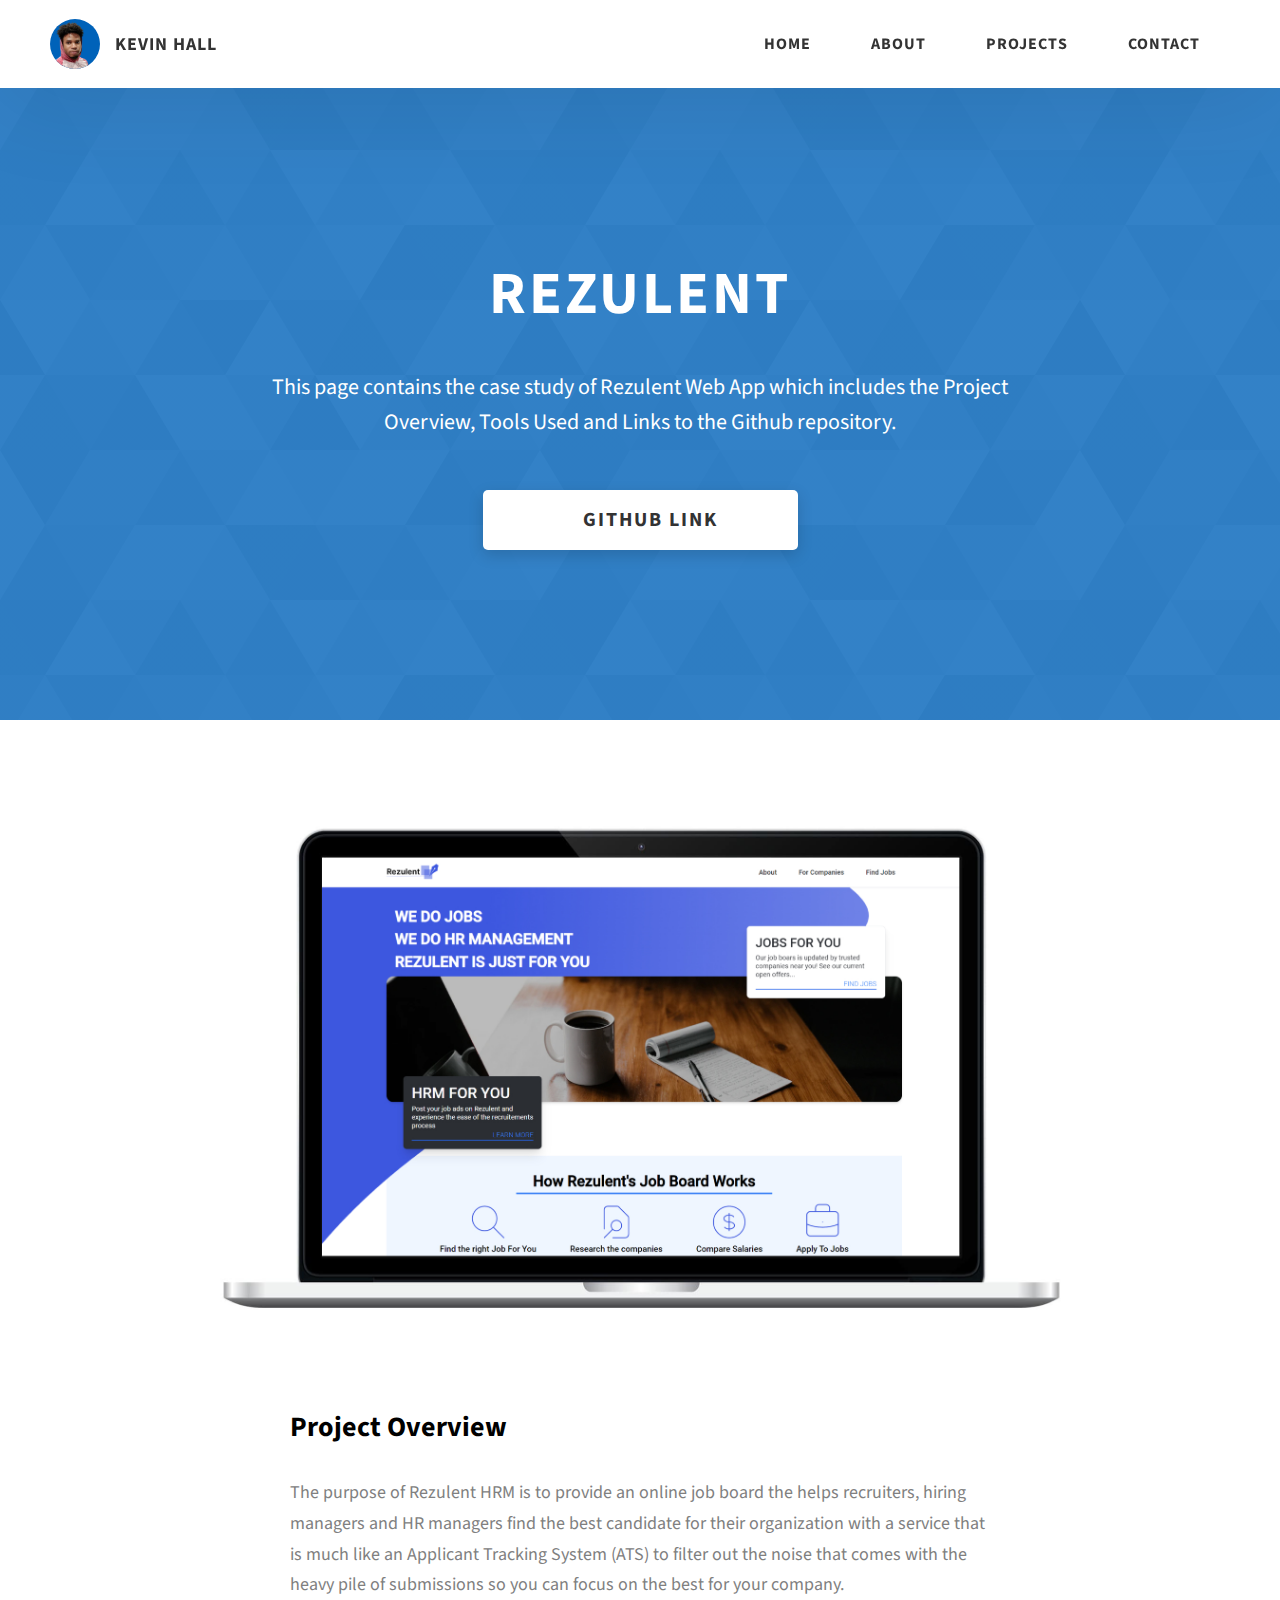
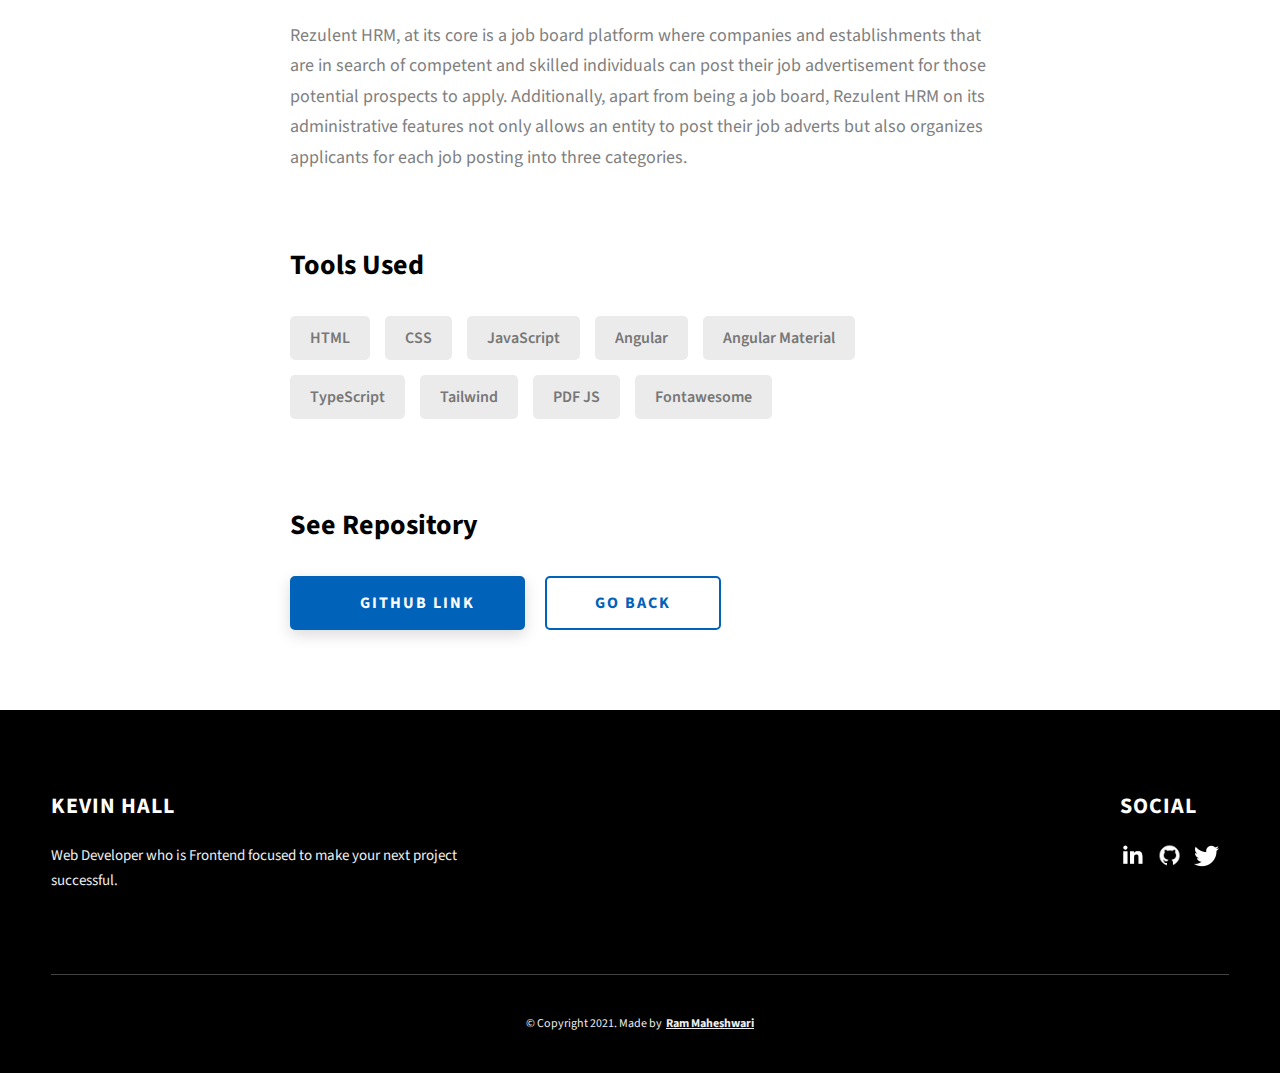
==== project-1.html @ 79844c3b "first commit" ====
<!DOCTYPE html>
<html lang="en">
  <head>
    <meta charset="UTF-8" />
    <meta name="viewport" content="width=device-width, initial-scale=1.0" />
    <meta http-equiv="X-UA-Compatible" content="ie=edge" />
    <title>Case Study of Rezulent</title>
    <meta name="description" content="Case study page of Project" />

    <link rel="stylesheet" href="css/style.css" />
    <link rel="icon" type="image/x-icon" href="/assets/png/Kevin_w_gb.png">
    <link rel="stylesheet" href="https://cdnjs.cloudflare.com/ajax/libs/font-awesome/6.2.0/css/all.min.css" integrity="sha512-xh6O/CkQoPOWDdYTDqeRdPCVd1SpvCA9XXcUnZS2FmJNp1coAFzvtCN9BmamE+4aHK8yyUHUSCcJHgXloTyT2A==" crossorigin="anonymous" referrerpolicy="no-referrer" />
    <link rel="preconnect" href="https://fonts.googleapis.com" />
    <link rel="preconnect" href="https://fonts.gstatic.com" crossorigin />
    <link
      href="https://fonts.googleapis.com/css2?family=Source+Sans+Pro:wght@400;600;700;900&display=swap"
      rel="stylesheet"
    />
  </head>
  <body>
    <header class="header">
      <div class="header__content">
        <div class="header__logo-container">
          <div class="header__logo-img-cont">
            <img
              src="./assets/png/Kevin_Hall.png"
              alt="Ram Maheshwari Logo Image"
              class="header__logo-img"
            />
          </div>
          <span class="header__logo-sub">Kevin Hall</span>
        </div>
        <div class="header__main">
          <ul class="header__links">
            <li class="header__link-wrapper">
              <a href="./index.html" class="header__link"> Home </a>
            </li>
            <li class="header__link-wrapper">
              <a href="./index.html#about" class="header__link">About </a>
            </li>
            <li class="header__link-wrapper">
              <a href="./index.html#projects" class="header__link">
                Projects
              </a>
            </li>
            <li class="header__link-wrapper">
              <a href="./index.html#contact" class="header__link"> Contact </a>
            </li>
          </ul>
          <div class="header__main-ham-menu-cont">
            <img
              src="./assets/svg/ham-menu.svg"
              alt="hamburger menu"
              class="header__main-ham-menu"
            />
            <img
              src="./assets/svg/ham-menu-close.svg"
              alt="hamburger menu close"
              class="header__main-ham-menu-close d-none"
            />
          </div>
        </div>
      </div>
      <div class="header__sm-menu">
        <div class="header__sm-menu-content">
          <ul class="header__sm-menu-links">
            <li class="header__sm-menu-link">
              <a href="./index.html"> Home </a>
            </li>

            <li class="header__sm-menu-link">
              <a href="./index.html#about"> About </a>
            </li>

            <li class="header__sm-menu-link">
              <a href="./index.html#projects"> Projects </a>
            </li>

            <li class="header__sm-menu-link">
              <a href="./index.html#contact"> Contact </a>
            </li>
          </ul>
        </div>
      </div>
    </header>
    <section class="project-cs-hero">
      <div class="project-cs-hero__content">
        <h1 class="heading-primary">Rezulent</h1>
        <div class="project-cs-hero__info">
          <p class="text-primary">
            This page contains the case study of Rezulent Web App which includes the Project Overview, 
            Tools Used and Links to the Github repository.
        </div>
        <div class="project-cs-hero__cta">
          <a href="#" class="btn btn--bg flex" target="_blank" style="margin: auto;">
            <i class="fa-brands fa-github"></i>
            <p>
              Github Link
            </p>
          </a>
        </div>
      </div>
    </section>
    <section class="project-details">
      <div class="main-container">
        <div class="project-details__content">
          <div class="project-details__showcase-img-cont">
            <img
              src="./assets/jpeg/Rezulent.jpg"
              alt="Project Image"
              class="project-details__showcase-img"
            />
          </div>
          <div class="project-details__content-main">
            <div class="project-details__desc">
              <h3 class="project-details__content-title">Project Overview</h3>
              <p class="project-details__desc-para">
                The purpose of Rezulent HRM is to provide an online job board the
                helps recruiters, hiring managers and HR managers find the best 
                candidate for their organization with a service that is much like
                an Applicant Tracking System (ATS) to filter out the noise that
                comes with the heavy pile of submissions so you can focus on the
                best for your company.
              </p>
              <p class="project-details__desc-para">
                Rezulent HRM, at its core is a job board platform where companies and 
                establishments that are in search of competent and skilled individuals 
                can post their job advertisement for those potential prospects to apply. 
                Additionally, apart from being a job board, Rezulent HRM on its administrative 
                features not only allows an entity to post their job adverts but also 
                organizes applicants for each job posting into three categories.
              </p>
            </div>
            <div class="project-details__tools-used">
              <h3 class="project-details__content-title">Tools Used</h3>
              <div class="skills">
                <div class="skills__skill">HTML</div>
                <div class="skills__skill">CSS</div>
                <div class="skills__skill">JavaScript</div>
                <div class="skills__skill">Angular</div>
                <div class="skills__skill">Angular Material</div>
                <div class="skills__skill">TypeScript</div>
                <div class="skills__skill">Tailwind</div>
                <div class="skills__skill">PDF JS</div>
                <div class="skills__skill">Fontawesome</div>
              </div>
            </div>
            <div class="project-details__links">
              <h3 class="project-details__content-title">See Repository</h3>
                <div class="flex">
                    <a
                    href="https://github.com/Kevin-Halll/Rezulent-HRM/tree/main/Rezulent-HRM"
                    class="btn btn--med btn--theme project-details__links-btn flex"
                    target="_blank"
                    >
                    <i class="fa-brands fa-github"></i>
                    <p>
                      Github Link
                    </p>
                    </a
                  >
                  <a
                    href="index.html#project-1"
                    class="btn btn--med btn--theme-inv project-details__links-btn"
                  >
                    Go Back
                    </a>
                </div>
            </div>
          </div>
        </div>
      </div>
    </section>
    <footer class="main-footer">
      <div class="main-container">
        <div class="main-footer__upper">
          <div class="main-footer__row main-footer__row-1">
            <h2 class="heading heading-sm main-footer__heading-sm">
              <span>Social</span>
            </h2>
            <div class="main-footer__social-cont">
              <a target="_blank" rel="noreferrer" href="https://www.linkedin.com/in/kevin-hall-a59482205/">
                <img
                  class="main-footer__icon"
                  src="./assets/png/linkedin-ico.png"
                  alt="icon"
                />
              </a>
              <a target="_blank" rel="noreferrer" href="https://github.com/Kevin-Halll">
                <img
                  class="main-footer__icon"
                  src="./assets/png/github-ico.png"
                  alt="icon"
                />
              </a>
              <a target="_blank" rel="noreferrer" href="https://twitter.com/KVhall_tech">
                <img
                  class="main-footer__icon"
                  src="./assets/png/twitter-ico.png"
                  alt="icon"
                />
              </a>
             
            </div>
          </div>
          <div class="main-footer__row main-footer__row-2">
            <h4 class="heading heading-sm text-lt">Kevin Hall</h4>
            <p class="main-footer__short-desc">
              Web Developer who is Frontend focused to make your next project successful.
            </p>
          </div>
        </div>

        <div class="main-footer__lower">
          &copy; Copyright 2021. Made by
          <a rel="noreferrer" target="_blank" href="https://rammaheshwari.com"
            >Ram Maheshwari</a
          >
        </div>
      </div>
    </footer>
    <script src="./index.js"></script>
  </body>
</html>
---- css/style.css ----
/*
0 - 600px:      Phone
600 - 900px:    Tablet portrait
900 - 1200px:   Tablet landscape
[1200 - 1800] is where our normal styles apply
1800px + :      Big desktop
$breakpoint arguement choices:
- phone
- tab-port
- tab-land
- big-desktop

Inside media queries 1em is always 16px i.e 1em = 16px at every screen size only inside media queries
*/
*,
*::after,
*::before {
  margin: 0;
  padding: 0;
  box-sizing: inherit;
  font-family: inherit; }

html {
  font-size: 62.5%;
  scroll-behavior: smooth; }
  @media only screen and (max-width: 75em) {
    html {
      font-size: 59%; } }
  @media only screen and (max-width: 56.25em) {
    html {
      font-size: 56%; } }
  @media only screen and (min-width: 112.5em) {
    html {
      font-size: 65%; } }

body {
  box-sizing: border-box;
  position: relative;
  line-height: 1.5;
  font-family: sans-serif;
  overflow-x: hidden;
  overflow-y: scroll;
  font-family: 'Source Sans Pro', sans-serif; }

a {
  text-decoration: none;
  color: inherit; }

li {
  list-style: none; }

input:focus,
button:focus,
a:focus,
textarea:focus {
  outline: none; }

button {
  border: none;
  cursor: pointer; }

textarea {
  resize: none; }

.heading-primary {
  font-size: 6rem;
  text-transform: uppercase;
  letter-spacing: 3px;
  text-align: center; }
  @media only screen and (max-width: 37.5em) {
    .heading-primary {
      font-size: 4.5rem; } }

.heading-sec__mb-bg {
  margin-bottom: 11rem; }
  @media only screen and (max-width: 56.25em) {
    .heading-sec__mb-bg {
      margin-bottom: 8rem; } }

.heading-sec__mb-med {
  margin-bottom: 9rem; }
  @media only screen and (max-width: 56.25em) {
    .heading-sec__mb-med {
      margin-bottom: 8rem; } }

.heading-sec__main {
  display: block;
  font-size: 4rem;
  text-transform: uppercase;
  letter-spacing: 1px;
  letter-spacing: 3px;
  text-align: center;
  margin-bottom: 3.5rem;
  position: relative; }
  .heading-sec__main--lt {
    color: #fff; }
    .heading-sec__main--lt::after {
      content: '';
      background: #fff !important; }
  .heading-sec__main::after {
    content: '';
    position: absolute;
    top: calc(100% + 1.5rem);
    height: 5px;
    width: 3rem;
    background: #0062b9;
    left: 50%;
    transform: translateX(-50%);
    border-radius: 5px; }
    @media only screen and (max-width: 37.5em) {
      .heading-sec__main::after {
        top: calc(100% + 1.2rem); } }

.heading-sec__sub {
  display: block;
  text-align: center;
  color: #777;
  font-size: 2rem;
  font-weight: 500;
  max-width: 80rem;
  margin: auto;
  line-height: 1.6; }
  @media only screen and (max-width: 37.5em) {
    .heading-sec__sub {
      font-size: 1.8rem; } }
  .heading-sec__sub--lt {
    color: #eee; }

.heading-sm {
  font-size: 2.2rem;
  text-transform: uppercase;
  letter-spacing: 1px; }

.main-container {
  max-width: 120rem;
  margin: auto;
  width: 92%; }

.btn {
  background: #fff;
  color: #333;
  text-transform: uppercase;
  letter-spacing: 2px;
  display: inline-block;
  font-weight: 700;
  border-radius: 5px;
  box-shadow: 0 5px 15px 0 rgba(0, 0, 0, 0.15);
  transition: transform .3s; }
  .btn:hover {
    transform: translateY(-3px); }
  .btn--bg {
    padding: 1.5rem 8rem;
    font-size: 2rem; }
  .btn--med {
    padding: 1.5rem 5rem;
    font-size: 1.6rem; }
  .btn--theme {
    background: #0062b9;
    color: #fff; }
  .btn--theme-inv {
    color: #0062b9;
    background: #fff;
    border: 2px solid #0062b9;
    box-shadow: none;
    padding: calc(1.5rem - 2px) calc(5rem - 2px); }

.sec-pad {
  padding: 12rem 0; }
  @media only screen and (max-width: 56.25em) {
    .sec-pad {
      padding: 8rem 0; } }

.text-primary {
  color: #fff;
  font-size: 2.2rem;
  text-align: center;
  width: 100%;
  line-height: 1.6; }
  @media only screen and (max-width: 37.5em) {
    .text-primary {
      font-size: 2rem; } }

.d-none {
  display: none; }

.home-hero {
  color: #fff;
  background: linear-gradient(to right, rgba(0, 98, 185, 0.8), rgba(0, 98, 185, 0.8)), url(../../assets/svg/common-bg.svg);
  background-position: center;
  height: 100vh;
  min-height: 80rem;
  max-height: 120rem;
  position: relative; }
  @media only screen and (max-width: 37.5em) {
    .home-hero {
      height: unset;
      min-height: unset; } }
  .home-hero__socials {
    position: absolute;
    top: 50%;
    border: 2px solid #eee;
    border-left: 2px solid #eee;
    transform: translateY(-50%); }
    @media only screen and (max-width: 56.25em) {
      .home-hero__socials {
        display: none; } }
  .home-hero__mouse-scroll-cont {
    position: absolute;
    bottom: 3%;
    left: 50%;
    transform: translateX(-50%); }
    @media only screen and (max-width: 37.5em) {
      .home-hero__mouse-scroll-cont {
        display: none; } }
  .home-hero__social {
    width: 5rem; }
  .home-hero__social-icon-link {
    width: 100%;
    display: block;
    padding: 1.2rem;
    border-bottom: 2px solid #eee;
    transition: background .3s; }
    .home-hero__social-icon-link:hover {
      background: rgba(255, 255, 255, 0.1); }
    .home-hero__social-icon-link--bd-none {
      border-bottom: 0; }
  .home-hero__social-icon {
    width: 100%; }
  .home-hero__content {
    position: absolute;
    top: 50%;
    left: 50%;
    transform: translate(-50%, -50%);
    max-width: 90rem;
    width: 92%; }
    @media only screen and (max-width: 37.5em) {
      .home-hero__content {
        padding: 19rem 0 13rem 0;
        margin: auto;
        position: static;
        transform: translate(0, 0); } }
  .home-hero__info {
    margin: 3rem auto 0 auto;
    max-width: 80rem; }
  .home-hero__cta {
    margin-top: 5rem;
    text-align: center; }

.about {
  background: #fafafa; }
  .about__content {
    display: grid;
    grid-template-columns: 1fr 1fr;
    grid-gap: 10rem; }
    @media only screen and (max-width: 56.25em) {
      .about__content {
        grid-template-columns: 1fr;
        grid-gap: 8rem; } }
    .about__content-title {
      font-weight: 700;
      font-size: 2.8rem;
      margin-bottom: 3rem; }
      @media only screen and (max-width: 37.5em) {
        .about__content-title {
          font-size: 2.4rem; } }
    .about__content-details-para {
      font-size: 1.8rem;
      color: grey;
      max-width: 60rem;
      line-height: 1.7;
      margin-bottom: 1rem; }
      .about__content-details-para--hl {
        font-weight: 700;
        margin: 0 3px; }
      .about__content-details-para:last-child {
        margin-bottom: 4rem; }

.projects__row {
  display: grid;
  grid-template-columns: 1.5fr 1fr;
  grid-gap: 5rem;
  margin-bottom: 11rem; }
  @media only screen and (max-width: 56.25em) {
    .projects__row {
      grid-template-columns: 1fr;
      grid-gap: 2rem;
      margin-bottom: 8rem; } }
  @media only screen and (max-width: 56.25em) {
    .projects__row {
      text-align: center; } }
  .projects__row:last-child {
    margin-bottom: 0; }
  .projects__row-img-cont {
    overflow: hidden; }
  .projects__row-img {
    width: 100%;
    display: block;
    object-fit: cover; }
  .projects__row-content {
    padding: 2rem 0;
    display: flex;
    justify-content: center;
    flex-direction: column;
    align-items: flex-start; }
    @media only screen and (max-width: 56.25em) {
      .projects__row-content {
        align-items: center; } }
    .projects__row-content-title {
      font-weight: 700;
      font-size: 2.8rem;
      margin-bottom: 2rem; }
      @media only screen and (max-width: 37.5em) {
        .projects__row-content-title {
          font-size: 2.4rem; } }
    .projects__row-content-desc {
      font-size: 1.8rem;
      color: grey;
      max-width: 60rem;
      line-height: 1.7;
      margin-bottom: 3rem; }
      @media only screen and (max-width: 37.5em) {
        .projects__row-content-desc {
          font-size: 1.7rem; } }

.contact {
  background: linear-gradient(to right, rgba(0, 98, 185, 0.8), rgba(0, 98, 185, 0.8)), url(../../assets/svg/common-bg.svg);
  background-size: cover;
  background-position: center; }
  .contact__form-container {
    box-shadow: 0 0 10px rgba(0, 0, 0, 0.1);
    background: white;
    padding: 4rem;
    margin-top: 6rem;
    max-width: 80rem;
    text-align: right;
    width: 95%;
    border-radius: 5px;
    margin: 5rem auto 0 auto; }
    @media only screen and (max-width: 37.5em) {
      .contact__form-container {
        padding: 3rem; } }
  .contact__form-field {
    margin-bottom: 4rem; }
    @media only screen and (max-width: 37.5em) {
      .contact__form-field {
        margin-bottom: 3rem; } }
  .contact__form-label {
    color: #666;
    font-size: 1.4rem;
    letter-spacing: 1px;
    font-weight: 700;
    margin-bottom: 1rem;
    display: block;
    text-align: left; }
  .contact__form-input {
    color: #333;
    padding: 2rem;
    width: 100%;
    border: 1px solid #ebebeb;
    font-size: 1.6rem;
    letter-spacing: 0px;
    background: #f0f0f0;
    border-radius: 5px;
    font-weight: 600;
    /* Code for Modern Browsers */
    /* Code for WebKit, Blink, Edge */
    /* Code for Internet Explorer 10-11 */
    /* Code for Microsoft Edge */
    /* Code for Mozilla Firefox 4 to 18 */
    /* Code for Mozilla Firefox 19+ */ }
    .contact__form-input::placeholder {
      color: #999;
      font-weight: 600;
      font-size: 1.6rem; }
    .contact__form-input::-webkit-input-placeholder {
      color: #999;
      font-weight: 600;
      font-size: 1.6rem; }
    .contact__form-input:-ms-input-placeholder {
      color: #999;
      font-weight: 600;
      font-size: 1.6rem; }
    .contact__form-input::-ms-input-placeholder {
      color: #999;
      font-weight: 600;
      font-size: 1.6rem; }
    .contact__form-input:-moz-placeholder {
      opacity: 1;
      color: #999;
      font-weight: 600;
      font-size: 1.6rem; }
    .contact__form-input::-moz-placeholder {
      opacity: 1;
      color: #999;
      font-weight: 600;
      font-size: 1.6rem; }
  .contact__btn {
    width: 30%;
    padding: 2rem 4rem;
    font-size: 1.6rem; }
    @media only screen and (max-width: 37.5em) {
      .contact__btn {
        width: 100%; } }

.project-cs-hero {
  color: #fff;
  background: linear-gradient(to right, rgba(0, 98, 185, 0.8), rgba(0, 98, 185, 0.8)), url(../../assets/svg/common-bg.svg);
  background-size: cover;
  background-position: center;
  position: relative; }
  @media only screen and (max-width: 37.5em) {
    .project-cs-hero {
      height: unset;
      min-height: unset; } }
  .project-cs-hero__content {
    padding: 25rem 0 17rem 0;
    max-width: 90rem;
    width: 92%;
    margin: auto; }
    @media only screen and (max-width: 37.5em) {
      .project-cs-hero__content {
        padding: 19rem 0 13rem 0;
        margin: auto;
        position: static;
        transform: translate(0, 0); } }
  .project-cs-hero__info {
    margin: 3rem auto 0 auto;
    max-width: 80rem; }
  .project-cs-hero__cta {
    margin-top: 5rem;
    text-align: center; }

.project-details__content {
  padding: 8rem 0;
  max-width: 90rem;
  margin: auto; }
  .project-details__content-title {
    font-weight: 700;
    font-size: 2.8rem;
    margin-bottom: 3rem; }
    @media only screen and (max-width: 37.5em) {
      .project-details__content-title {
        font-size: 2.4rem; } }

.project-details__showcase-img-cont {
  width: 100%;
  margin-bottom: 6rem; }

.project-details__showcase-img {
  width: 100%; }

.project-details__content-main {
  width: 100%;
  max-width: 70rem;
  margin: auto; }

.project-details__desc {
  margin: 0 0 7rem 0; }
  .project-details__desc-para {
    font-size: 1.8rem;
    line-height: 1.7;
    color: grey;
    margin-bottom: 2rem; }

.project-details__tools-used {
  margin: 0 0 7rem 0; }
  .project-details__tools-used-list {
    display: flex;
    flex-wrap: wrap; }
  .project-details__tools-used-item {
    padding: 1rem 2rem;
    margin-bottom: 1.5rem;
    margin-right: 1.5rem;
    font-size: 1.6rem;
    background: rgba(153, 153, 153, 0.2);
    border-radius: 5px;
    font-weight: 600;
    color: #777; }

.project-details__links {
  margin: 0 0; }

.project-details__links-btn {
  margin-right: 2rem; }
  @media only screen and (max-width: 37.5em) {
    .project-details__links-btn {
      display: block;
      width: 100%;
      margin-bottom: 2rem;
      text-align: center; } }
  @media only screen and (max-width: 37.5em) {
    .flex.linkBtn {

      display: block;
      width: 100%;
      margin-bottom: 2rem;
      text-align: center; } }
  @media only screen and (max-width: 37.5em) {
    .flex.project-details__links-btn {
      display: flex;
      width: 100%;
      justify-content: center;
      align-items: center; } }

.header {
  position: fixed;
  width: 100%;
  z-index: 1000;
  background: #000;
  background: #fff;
  box-shadow: 0 10px 100px rgba(0, 0, 0, 0.1); }
  .header__content {
    display: flex;
    align-items: center;
    justify-content: space-between;
    padding: 1rem 5rem; }
    @media only screen and (max-width: 56.25em) {
      .header__content {
        padding: 0 2rem; } }
  .header__logo-container {
    display: flex;
    align-items: center;
    cursor: pointer;
    color: #333;
    transition: color .3s; }
    .header__logo-container:hover {
      color: #0062b9; }
  .header__logo-img-cont {
    width: 5rem;
    height: 5rem;
    border-radius: 50px;
    overflow: hidden;
    margin-right: 1.5rem;
    background: #0062b9; }
    @media only screen and (max-width: 56.25em) {
      .header__logo-img-cont {
        width: 4.5rem;
        height: 4.5rem;
        margin-right: 1.2rem; } }
  .header__logo-img {
    width: 100%;
    height: 100%;
    object-fit: cover;
    object-position: center;
    display: block; }
  .header__logo-sub {
    font-size: 1.8rem;
    text-transform: uppercase;
    font-weight: 700;
    letter-spacing: 1px; }
  .header__links {
    display: flex; }
    @media only screen and (max-width: 37.5em) {
      .header__links {
        display: none; } }
  .header__link {
    padding: 2.2rem 3rem;
    display: inline-block;
    font-size: 1.6rem;
    color: #333;
    text-transform: uppercase;
    letter-spacing: 1px;
    font-weight: 700;
    transition: color .3s; }
    .header__link:hover {
      color: #0062b9; }
    @media only screen and (max-width: 56.25em) {
      .header__link {
        padding: 3rem 1.8rem;
        font-size: 1.5rem; } }
  .header__main-ham-menu-cont {
    display: none;
    width: 3rem;
    padding: 2.2rem 0; }
    @media only screen and (max-width: 37.5em) {
      .header__main-ham-menu-cont {
        display: block; } }
  .header__main-ham-menu {
    width: 100%; }
  .header__main-ham-menu-close {
    width: 100%; }
  .header__sm-menu {
    background: #fff;
    position: absolute;
    width: 100%;
    top: 100%;
    visibility: hidden;
    opacity: 0;
    transition: all .3s;
    box-shadow: 0px 5px 5px 0px rgba(0, 0, 0, 0.1);
    -webkit-box-shadow: 0px 5px 5px 0px rgba(0, 0, 0, 0.1);
    -moz-box-shadow: 0px 5px 5px 0px rgba(0, 0, 0, 0.1); }
    .header__sm-menu--active {
      visibility: hidden;
      opacity: 0; }
      @media only screen and (max-width: 37.5em) {
        .header__sm-menu--active {
          visibility: visible;
          opacity: 1; } }
  .site_link{
    color: #0062b9;
  }
  .site_link:hover{
    color: blue;
    text-decoration: underline;
  }
  .header__sm-menu-link a {
    display: block;
    text-decoration: none;
    padding: 2.5rem 3rem;
    font-size: 1.6rem;
    color: #333;
    text-align: right;
    border-bottom: 1px solid #eee;
    font-weight: 700;
    text-transform: uppercase;
    letter-spacing: 2px;
    transition: color .3s; }
    .header__sm-menu-link a:hover {
      color: #0062b9; }
  .header__sm-menu-link:first-child a {
    border-top: 1px solid #eee; }
  .header__sm-menu-link-last {
    border-bottom: 0; }

.main-footer {
  background: #000;
  color: #fff; }
  .main-footer__upper {
    display: flex;
    justify-content: space-between;
    padding: 8rem 0; }
    @media only screen and (max-width: 56.25em) {
      .main-footer__upper {
        padding: 6rem 0; } }
    @media only screen and (max-width: 37.5em) {
      .main-footer__upper {
        display: block; } }
  .main-footer__row-1 {
    order: 2; }
    @media only screen and (max-width: 56.25em) {
      .main-footer__row-1 {
        margin-bottom: 5rem; } }
  .main-footer__row-2 {
    width: 40%;
    order: 1;
    max-width: 50rem; }
    @media only screen and (max-width: 56.25em) {
      .main-footer__row-2 {
        width: 100%; } }
  .main-footer__short-desc {
    margin-top: 2rem;
    color: #eee;
    font-size: 1.5rem;
    line-height: 1.7; }
  .main-footer__social-cont {
    margin-top: 2rem; }
  .main-footer__icon {
    margin-right: 1rem;
    width: 2.5rem; }
    .main-footer__icon--mr-none {
      margin-right: 0; }
  .main-footer__lower {
    padding: 4rem 0;
    border-top: 1px solid #444;
    color: #eee;
    font-size: 1.2rem;
    text-align: left;
    text-align: center; }
    .main-footer__lower a {
      text-decoration: underline;
      font-weight: bold;
      margin-left: 2px; }
    @media only screen and (max-width: 56.25em) {
      .main-footer__lower {
        padding: 3.5rem 0; } }

.skills {
  display: flex;
  flex-wrap: wrap; }
  .skills__skill {
    padding: 1rem 2rem;
    margin-bottom: 1.5rem;
    margin-right: 1.5rem;
    font-size: 1.6rem;
    background: rgba(153, 153, 153, 0.2);
    border-radius: 5px;
    font-weight: 600;
    color: #777; }

.mouse {
  width: 25px;
  height: 40px;
  border: 2px solid #eee;
  border-radius: 60px;
  position: relative;
  overflow: hidden; }
  .mouse::before {
    content: '';
    width: 5px;
    height: 5px;
    position: absolute;
    top: 7px;
    left: 50%;
    transform: translateX(-50%);
    background-color: #eee;
    border-radius: 50%;
    opacity: 1;
    animation: wheel 1.3s infinite;
    -webkit-animation: wheel 1.3s infinite; }

@keyframes wheel {
  to {
    opacity: 0;
    top: 27px; } }

@-webkit-keyframes wheel {
  to {
    opacity: 0;
    top: 27px; } }

.flex{
  display: flex;
  justify-content: center;
  align-items: center;
  width: fit-content;
}

i{
  padding: 0 1rem 0 1rem;
}
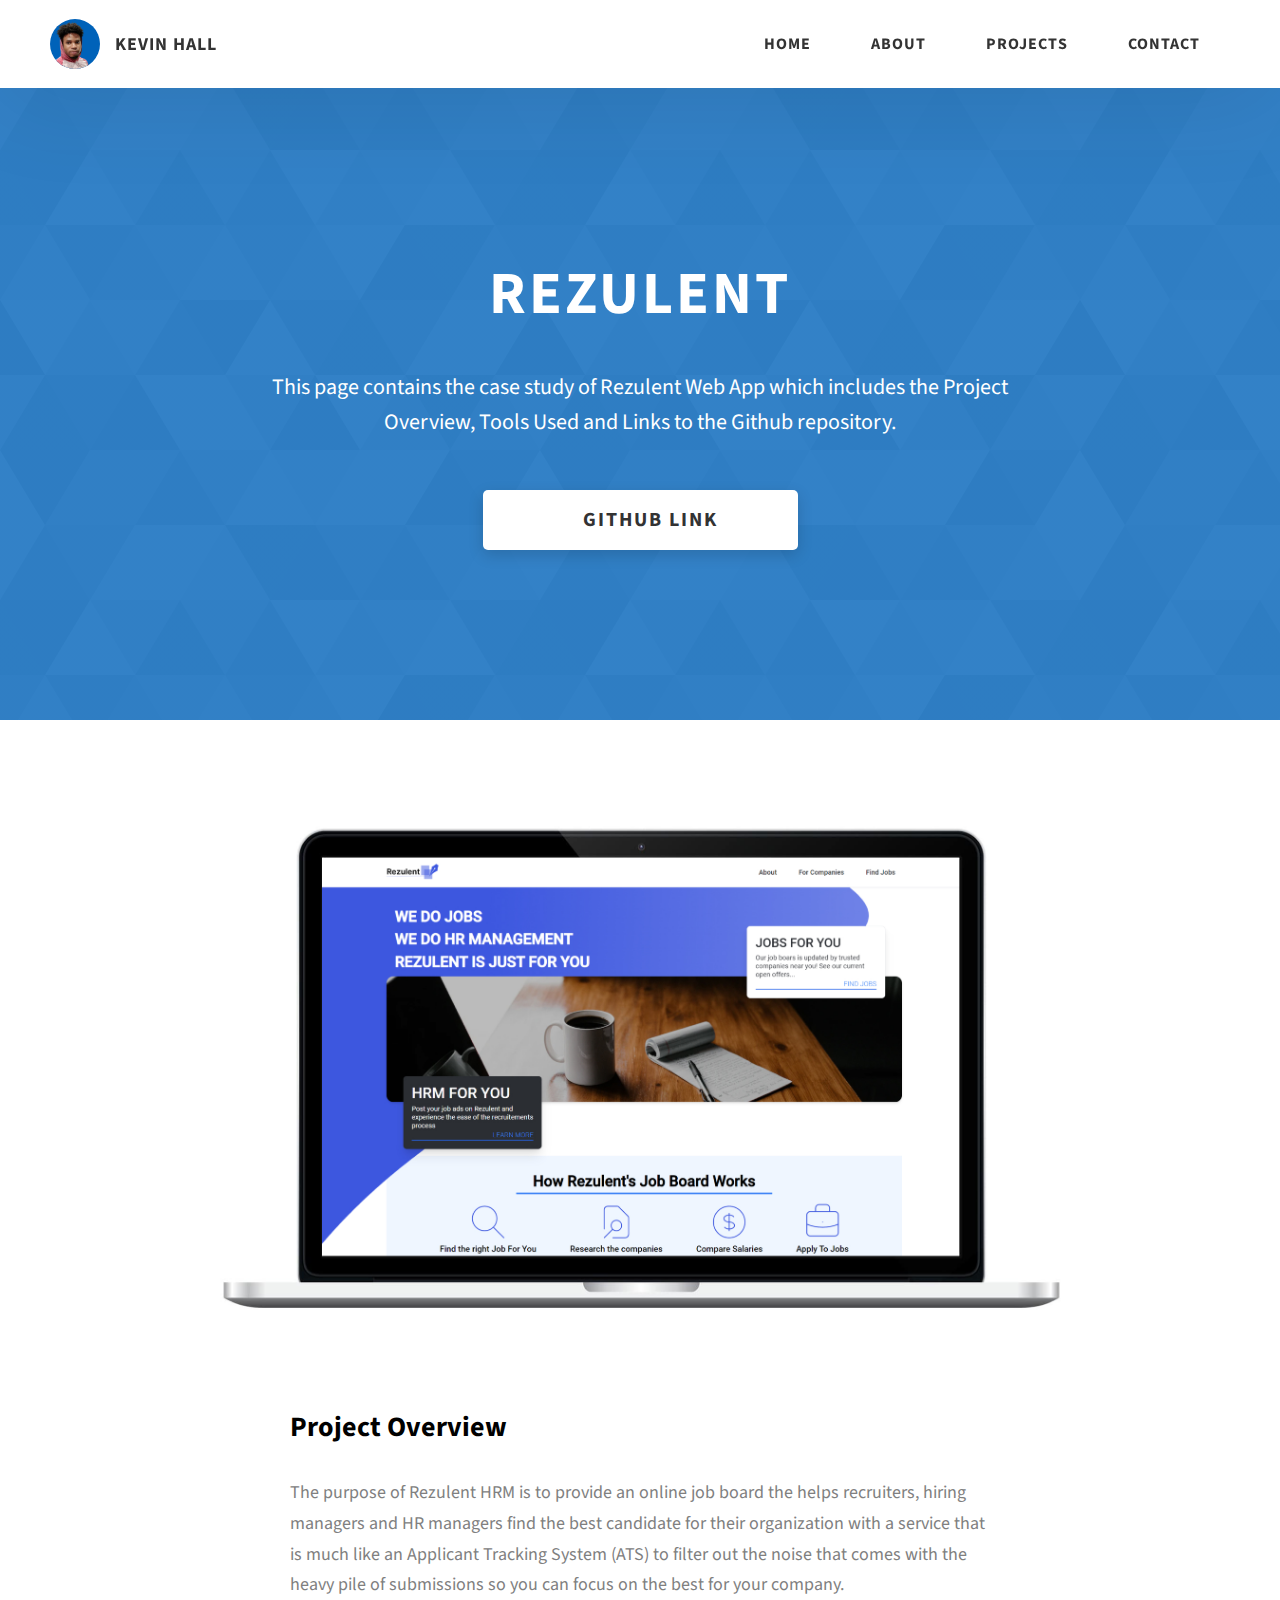
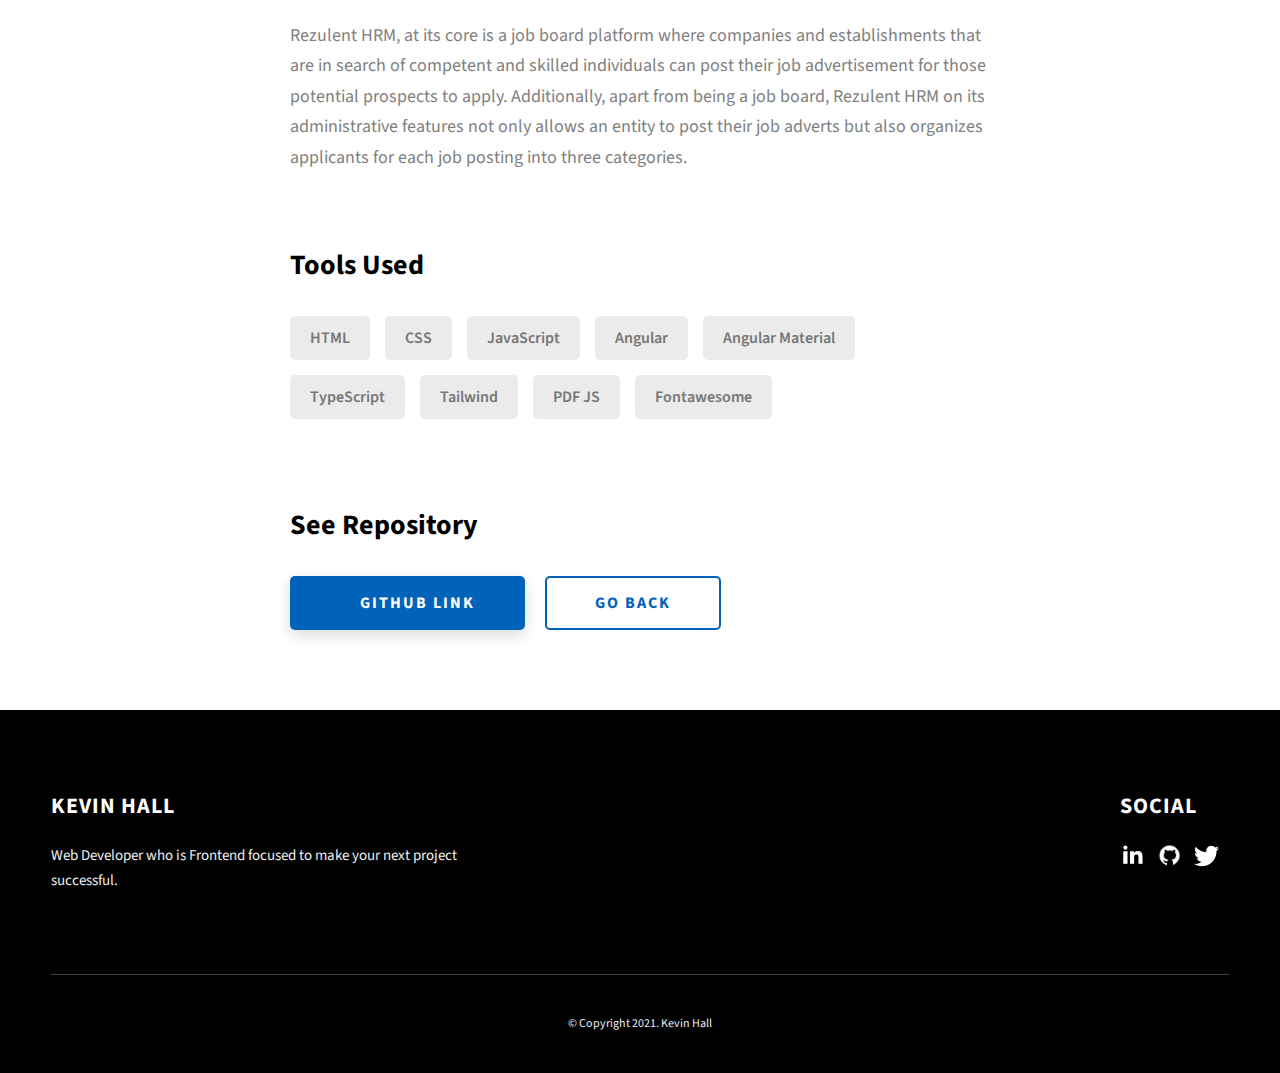
==== commit 216dcee3: "footer edits" ====
--- a/project-1.html
+++ b/project-1.html
@@ -212,10 +212,7 @@
         </div>
 
         <div class="main-footer__lower">
-          &copy; Copyright 2021. Made by
-          <a rel="noreferrer" target="_blank" href="https://rammaheshwari.com"
-            >Ram Maheshwari</a
-          >
+          &copy; Copyright 2021. Kevin Hall
         </div>
       </div>
     </footer>
